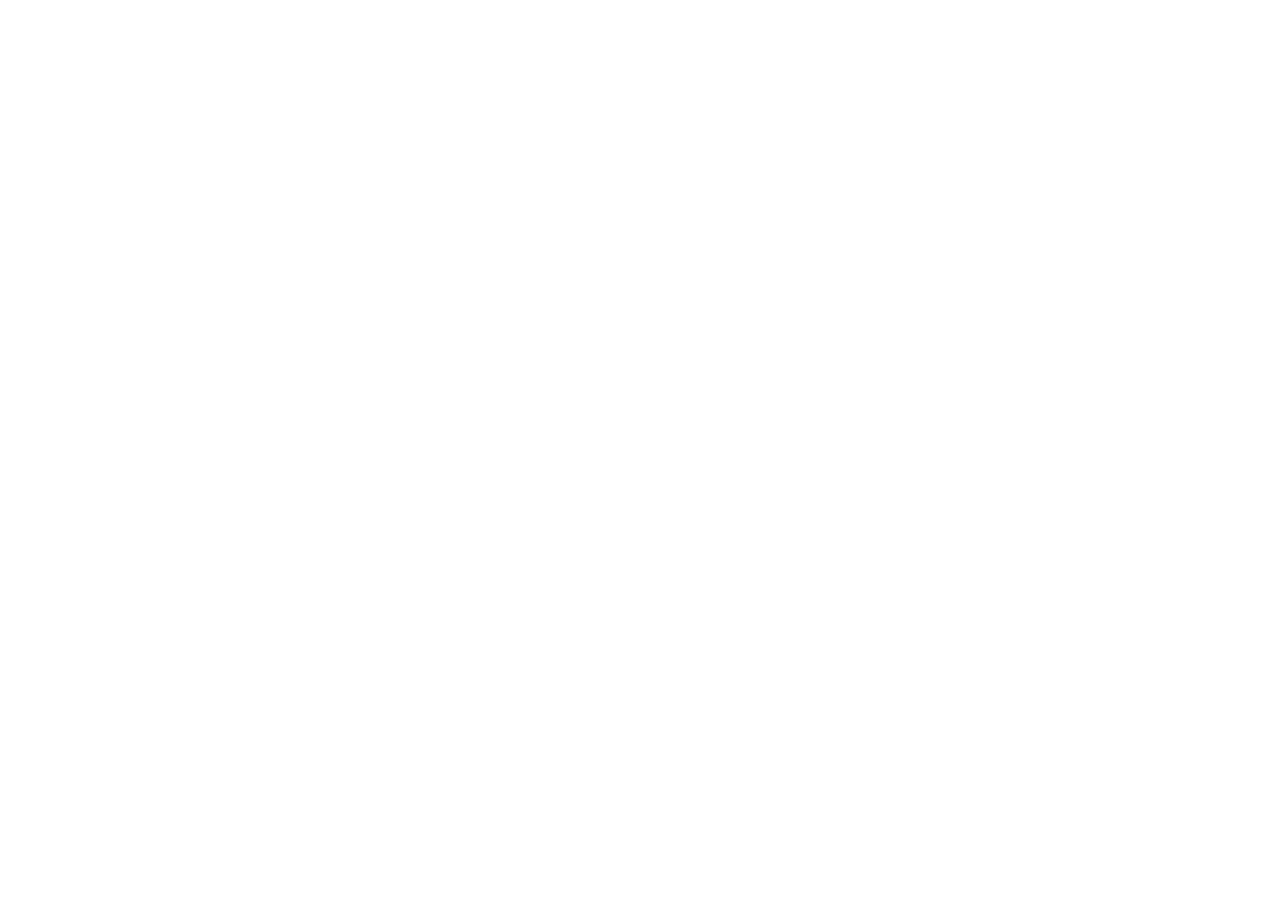
==== index.html @ 4e51486f "criei a pagina principal" ====
<!DOCTYPE html>
<html lang="pt-br">
<head>
    <meta charset="UTF-8">
    <meta http-equiv="X-UA-Compatible" content="IE=edge">
    <meta name="viewport" content="width=device-width, initial-scale=1.0">
    <title>Projeto resdes sociais</title>
    <link rel="shortcut icon" href="favicon.ico" type="image/x-icon">
    <link rel="stylesheet" href="style.css">
</head>
<body>
    
</body>
</html>
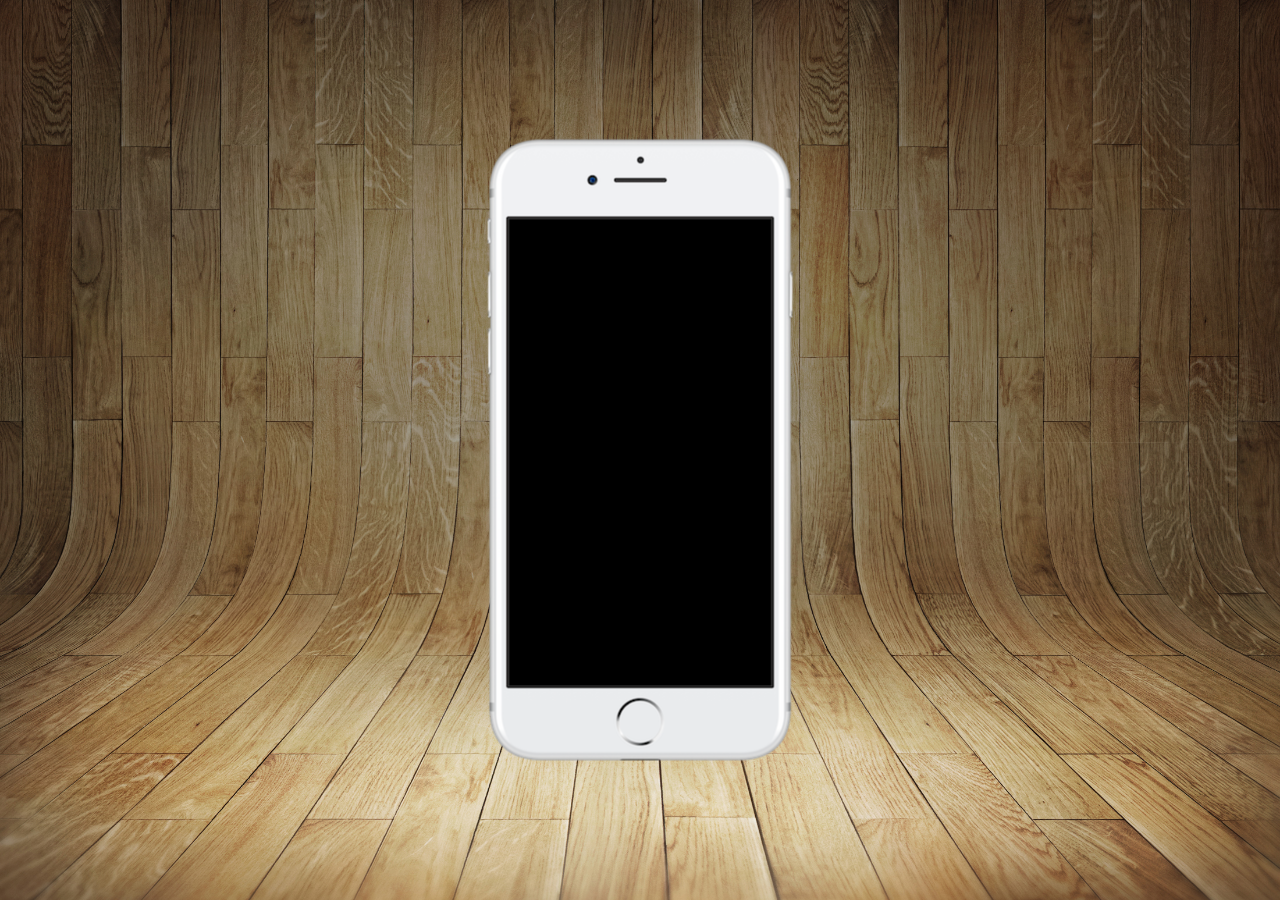
==== commit 36a61194: "atualizando projeto" ====
--- a/index.html
+++ b/index.html
@@ -9,6 +9,13 @@
     <link rel="stylesheet" href="style.css">
 </head>
 <body>
-    
+    <main>
+        <section id="telefone">
+            
+        </section>
+        <section id="redes-sociais">
+
+        </section>
+    </main>
 </body>
 </html>--- a/style.css
+++ b/style.css
@@ -0,0 +1,35 @@
+@charset "UTF-8";
+
+* {
+    margin: 0;
+    padding: 0;
+    font-family: Arial, Helvetica, sans-serif;
+}
+
+html, body {
+    height: 100vh;
+    width: 100vw;
+    background-color: black;
+}
+
+body {
+    background: url('imagens/fundo-madeira.jpg') no-repeat top center;
+    background-size: cover;
+    background-attachment: fixed;
+}
+
+main {
+    height: 100vh;
+    position: relative;
+}
+
+section#telefone {
+    position: absolute;
+    top: 50%;
+    left: 50%;
+    transform: translate(-50%, -50%);
+
+    height: 627px;
+    width: 311px;
+    background: url('imagens/frame-iphone.png') no-repeat;
+}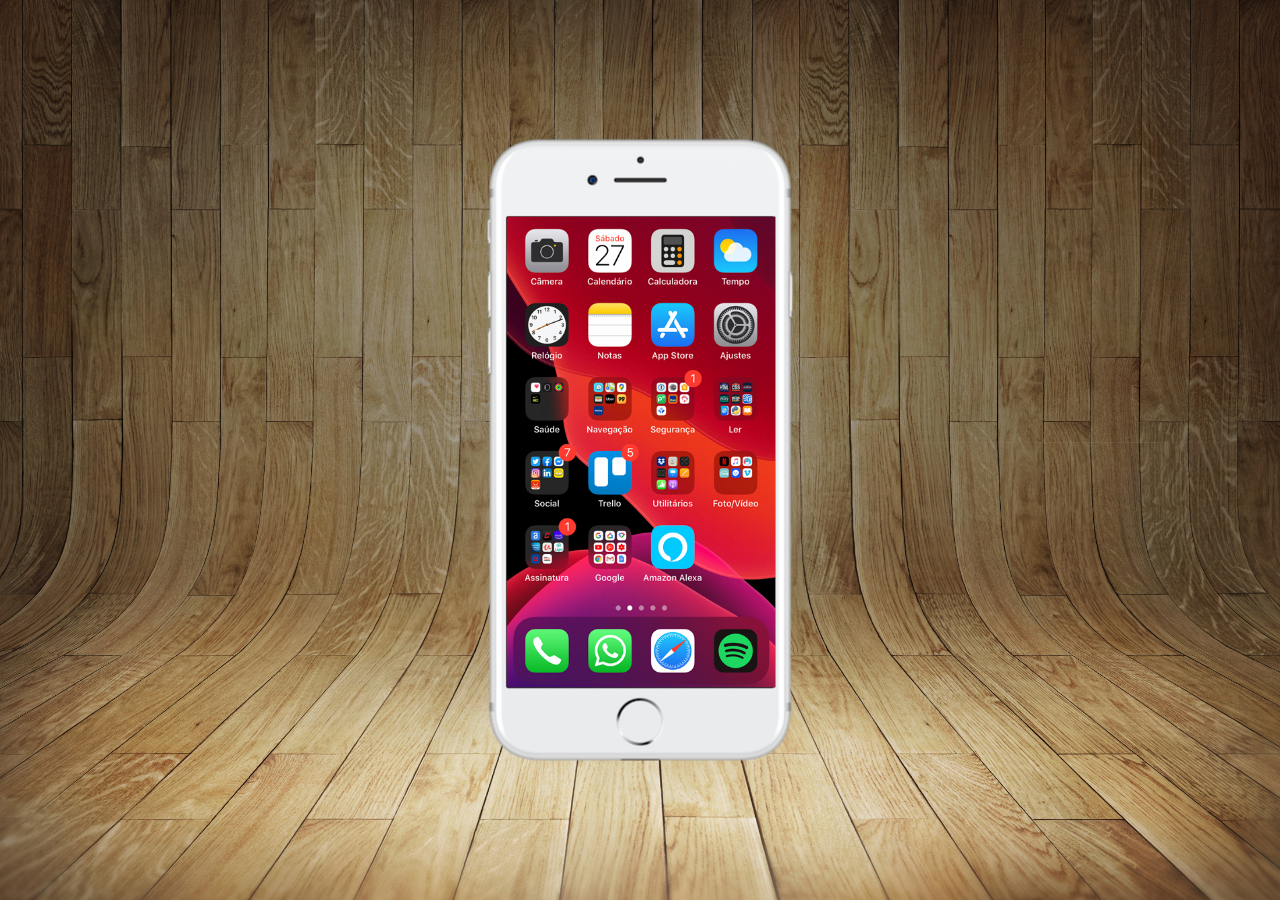
==== commit c8abec96: "criei a tela home" ====
--- a/index.html
+++ b/index.html
@@ -11,7 +11,7 @@
 <body>
     <main>
         <section id="telefone">
-            
+            <iframe src="home.html" name="tela" frameborder="0" id="tela"></iframe>
         </section>
         <section id="redes-sociais">
 
--- a/style.css
+++ b/style.css
@@ -32,4 +32,12 @@
     height: 627px;
     width: 311px;
     background: url('imagens/frame-iphone.png') no-repeat;
+}
+
+iframe#tela {
+    position: relative;
+    top: 80px;
+    left: 22px;
+    width: 269px;
+    height: 471px;
 }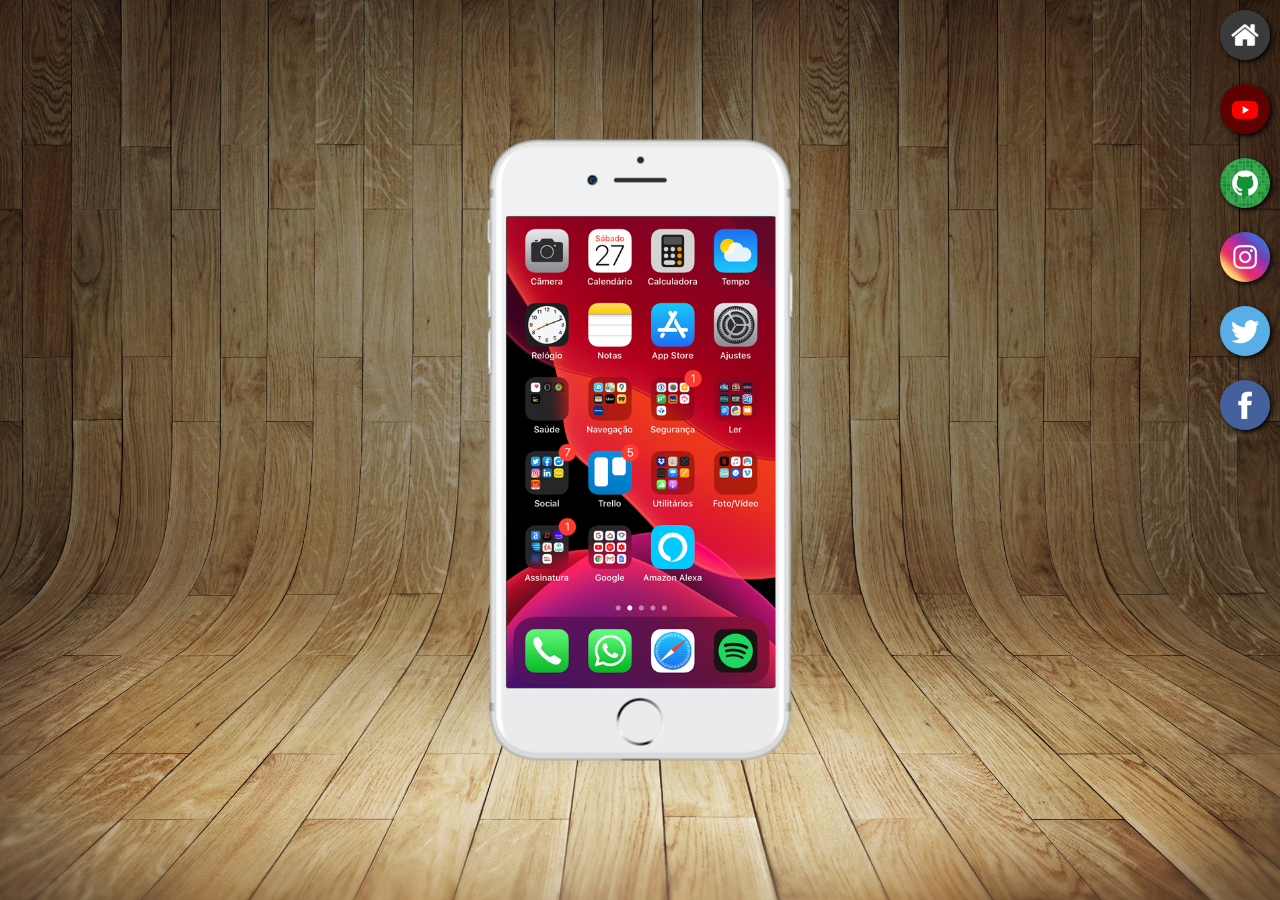
==== commit f6dfa970: "botones laterais" ====
--- a/index.html
+++ b/index.html
@@ -11,10 +11,17 @@
 <body>
     <main>
         <section id="telefone">
-            <iframe src="home.html" name="tela" frameborder="0" id="tela"></iframe>
+            <iframe src="home.html" name="tela" frameborder="0" id="tela">
+                seu navegador nao e compativel com isso
+            </iframe>
         </section>
         <section id="redes-sociais">
-
+            <a href="#" target="tela"><img src="imagens/logo-home.jpg" alt="inicio"></a><br>
+            <a href="#" target="tela"><img src="imagens/logo-youtube.jpg" alt="youtube"></a><br>
+            <a href="#" target="tela"><img src="imagens/logo-github.jpg" alt="github"></a><br>
+            <a href="#" target="tela"><img src="imagens/logo-instagram.jpg" alt="instagram"></a><br>
+            <a href="#" target="tela"><img src="imagens/logo-twitter.jpg" alt="twitter"></a><br>
+            <a href="#" target="tela"><img src="imagens/logo-facebook.jpg" alt="facebook"></a><br>
         </section>
     </main>
 </body>
--- a/style.css
+++ b/style.css
@@ -40,4 +40,23 @@
     left: 22px;
     width: 269px;
     height: 471px;
+}
+
+section#redes-sociais {
+    text-align: right;
+}
+
+section#redes-sociais img {
+    width: 50px;
+    margin: 10px;
+    border-radius: 50%;
+    box-shadow: 2px 2px 5px black;
+    box-sizing: border-box;
+}
+
+section#redes-sociais img:hover {
+    border: 2px solid white;
+    transform: translate(-3px, -3px);
+    box-shadow: 5px 5px 10px black;
+    transition: transform .3s, border 1s;
 }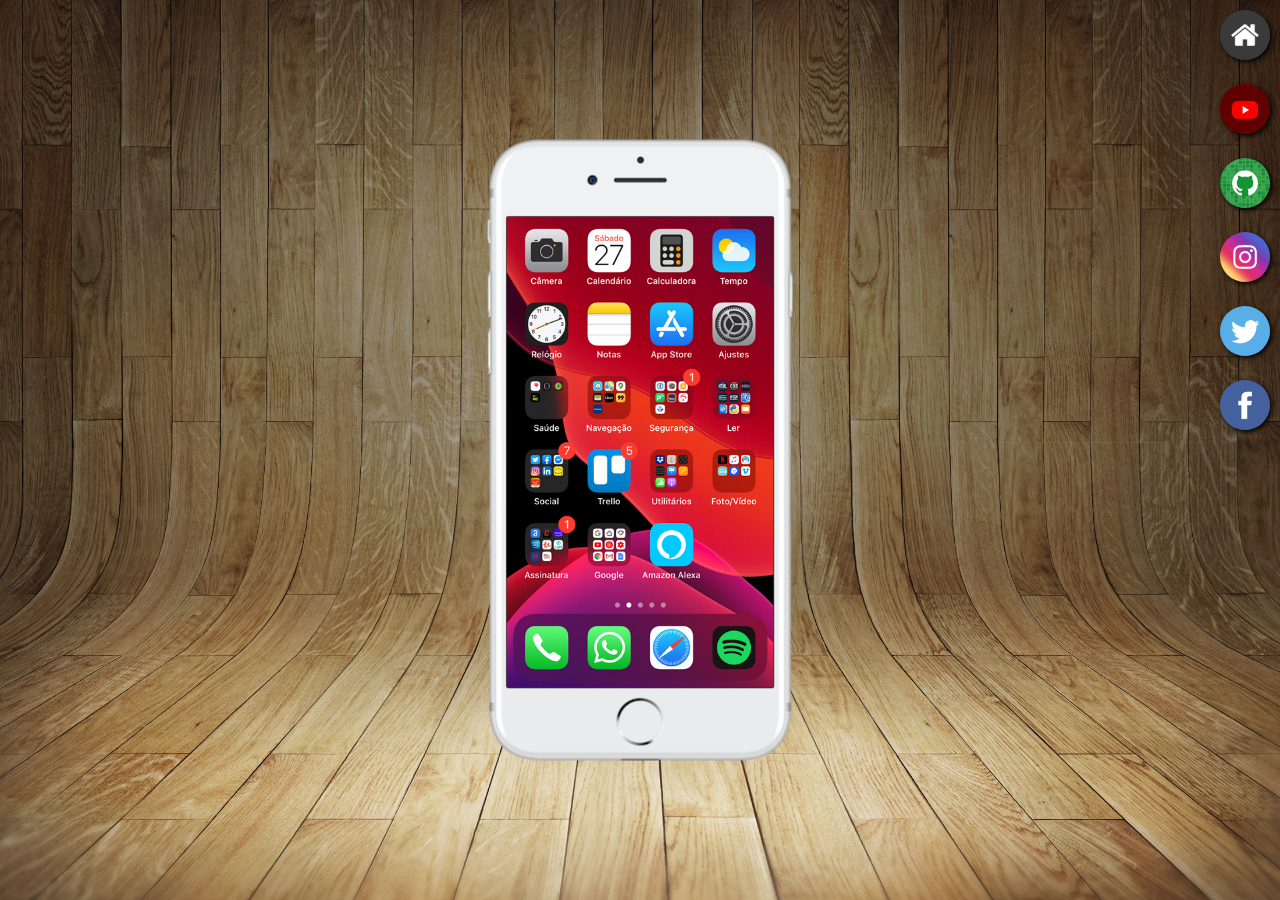
==== commit 378e3fa6: "asseso as redes" ====
--- a/index.html
+++ b/index.html
@@ -16,12 +16,12 @@
             </iframe>
         </section>
         <section id="redes-sociais">
-            <a href="#" target="tela"><img src="imagens/logo-home.jpg" alt="inicio"></a><br>
-            <a href="#" target="tela"><img src="imagens/logo-youtube.jpg" alt="youtube"></a><br>
-            <a href="#" target="tela"><img src="imagens/logo-github.jpg" alt="github"></a><br>
-            <a href="#" target="tela"><img src="imagens/logo-instagram.jpg" alt="instagram"></a><br>
-            <a href="#" target="tela"><img src="imagens/logo-twitter.jpg" alt="twitter"></a><br>
-            <a href="#" target="tela"><img src="imagens/logo-facebook.jpg" alt="facebook"></a><br>
+            <a href="home.html" target="tela"><img src="imagens/logo-home.jpg" alt="inicio"></a><br>
+            <a href="youtube.html" target="tela"><img src="imagens/logo-youtube.jpg" alt="youtube"></a><br>
+            <a href="github.html" target="tela"><img src="imagens/logo-github.jpg" alt="github"></a><br>
+            <a href="instagram.html" target="tela"><img src="imagens/logo-instagram.jpg" alt="instagram"></a><br>
+            <a href="twitter.html" target="tela"><img src="imagens/logo-twitter.jpg" alt="twitter"></a><br>
+            <a href="facebook.html" target="tela"><img src="imagens/logo-facebook.jpg" alt="facebook"></a><br>
         </section>
     </main>
 </body>
--- a/style.css
+++ b/style.css
@@ -38,7 +38,7 @@
     position: relative;
     top: 80px;
     left: 22px;
-    width: 269px;
+    width: 267px;
     height: 471px;
 }
 
